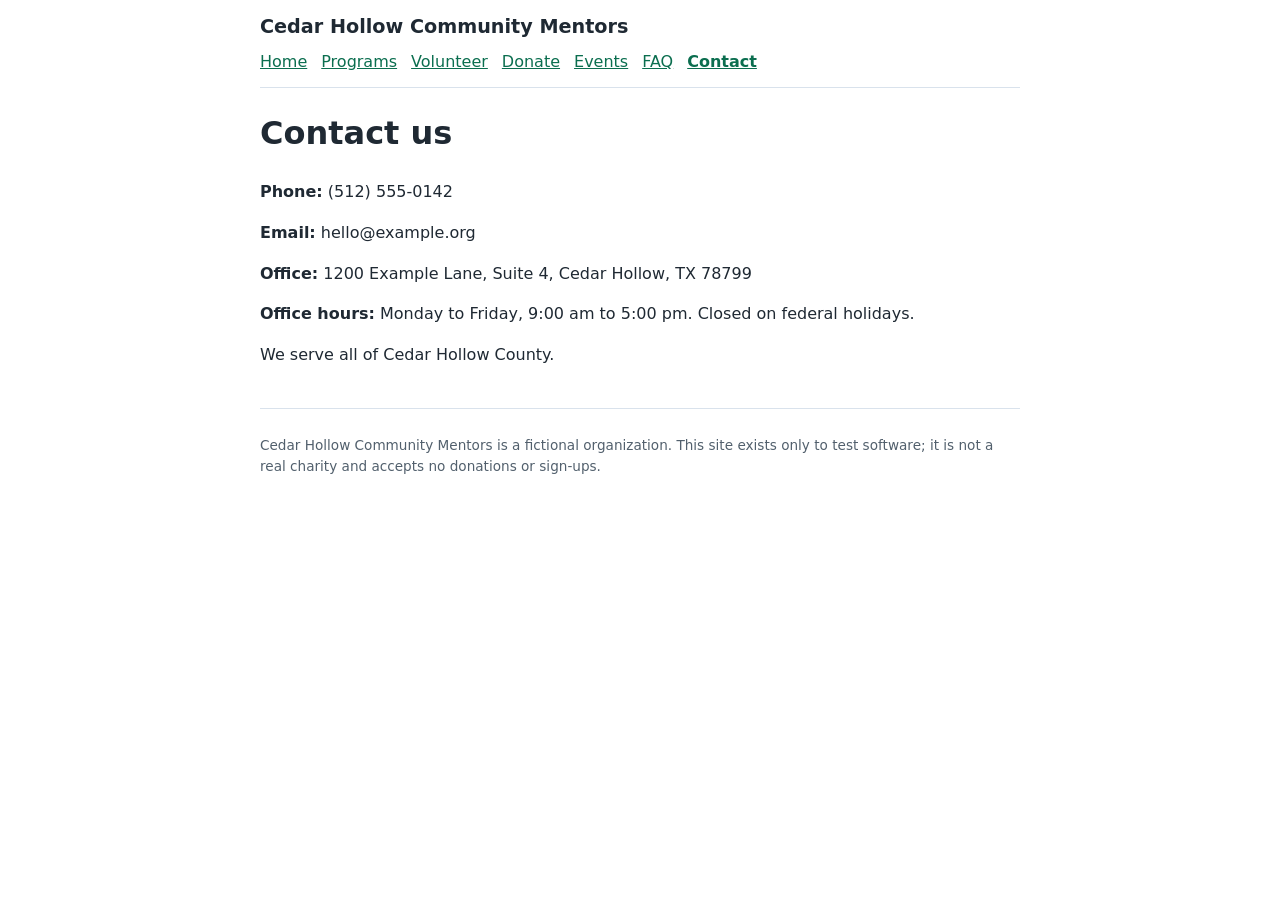
==== contact.html @ 876d03b5 "Revert "Contact page: realistic length (who to contact, visiting)" This reverts commit 774a79b352c38" ====
<!doctype html>
<html lang="en">
<head>
<meta charset="utf-8">
<meta name="viewport" content="width=device-width, initial-scale=1">
<meta name="robots" content="noindex">
<title>Contact | Cedar Hollow Community Mentors</title>
<link rel="stylesheet" href="style.css">
</head>
<body>
<header><p class="brand">Cedar Hollow Community Mentors</p><nav><a href="index.html">Home</a><a href="programs.html">Programs</a><a href="volunteer.html">Volunteer</a><a href="donate.html">Donate</a><a href="events.html">Events</a><a href="faq.html">FAQ</a><a href="contact.html" aria-current="page">Contact</a></nav></header>
<main>
<h1>Contact us</h1>
<p><strong>Phone:</strong> (512) 555-0142</p>
<p><strong>Email:</strong> hello@example.org</p>
<p><strong>Office:</strong> 1200 Example Lane, Suite 4, Cedar Hollow, TX 78799</p>
<p><strong>Office hours:</strong> Monday to Friday, 9:00 am to 5:00 pm. Closed on federal holidays.</p>
<p>We serve all of Cedar Hollow County.</p>
</main>
<footer><p>Cedar Hollow Community Mentors is a fictional organization. This site exists only to test software; it is not a real charity and accepts no donations or sign-ups.</p></footer>
</body>
</html>
---- style.css ----
body{font-family:system-ui,sans-serif;max-width:760px;margin:0 auto;padding:0 16px;line-height:1.55;color:#1f2933}
header{border-bottom:1px solid #d9e2ec;padding:12px 0}.brand{font-weight:700;font-size:1.2rem;margin:0 0 8px}
nav a{margin-right:14px;color:#0b6e4f}nav a[aria-current]{font-weight:700}
footer{border-top:1px solid #d9e2ec;margin-top:40px;padding:12px 0;font-size:.85rem;color:#52606d}
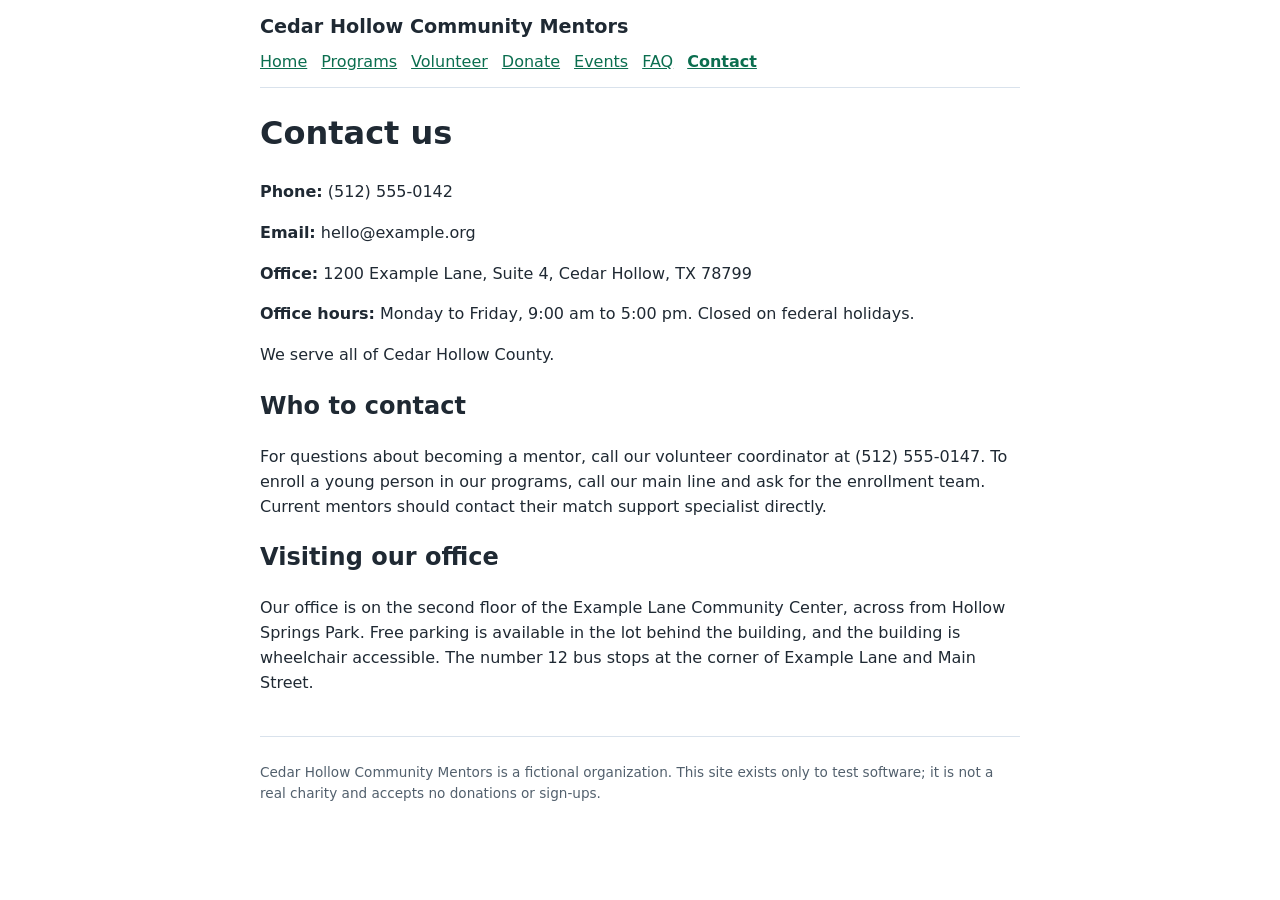
==== commit 7d447b60: "Revert "Revert "Contact page: realistic length (who to contact, visiting)"" This reverts commit 876d" ====
--- a/contact.html
+++ b/contact.html
@@ -16,6 +16,10 @@
 <p><strong>Office:</strong> 1200 Example Lane, Suite 4, Cedar Hollow, TX 78799</p>
 <p><strong>Office hours:</strong> Monday to Friday, 9:00 am to 5:00 pm. Closed on federal holidays.</p>
 <p>We serve all of Cedar Hollow County.</p>
+<h2>Who to contact</h2>
+<p>For questions about becoming a mentor, call our volunteer coordinator at (512) 555-0147. To enroll a young person in our programs, call our main line and ask for the enrollment team. Current mentors should contact their match support specialist directly.</p>
+<h2>Visiting our office</h2>
+<p>Our office is on the second floor of the Example Lane Community Center, across from Hollow Springs Park. Free parking is available in the lot behind the building, and the building is wheelchair accessible. The number 12 bus stops at the corner of Example Lane and Main Street.</p>
 </main>
 <footer><p>Cedar Hollow Community Mentors is a fictional organization. This site exists only to test software; it is not a real charity and accepts no donations or sign-ups.</p></footer>
 </body>
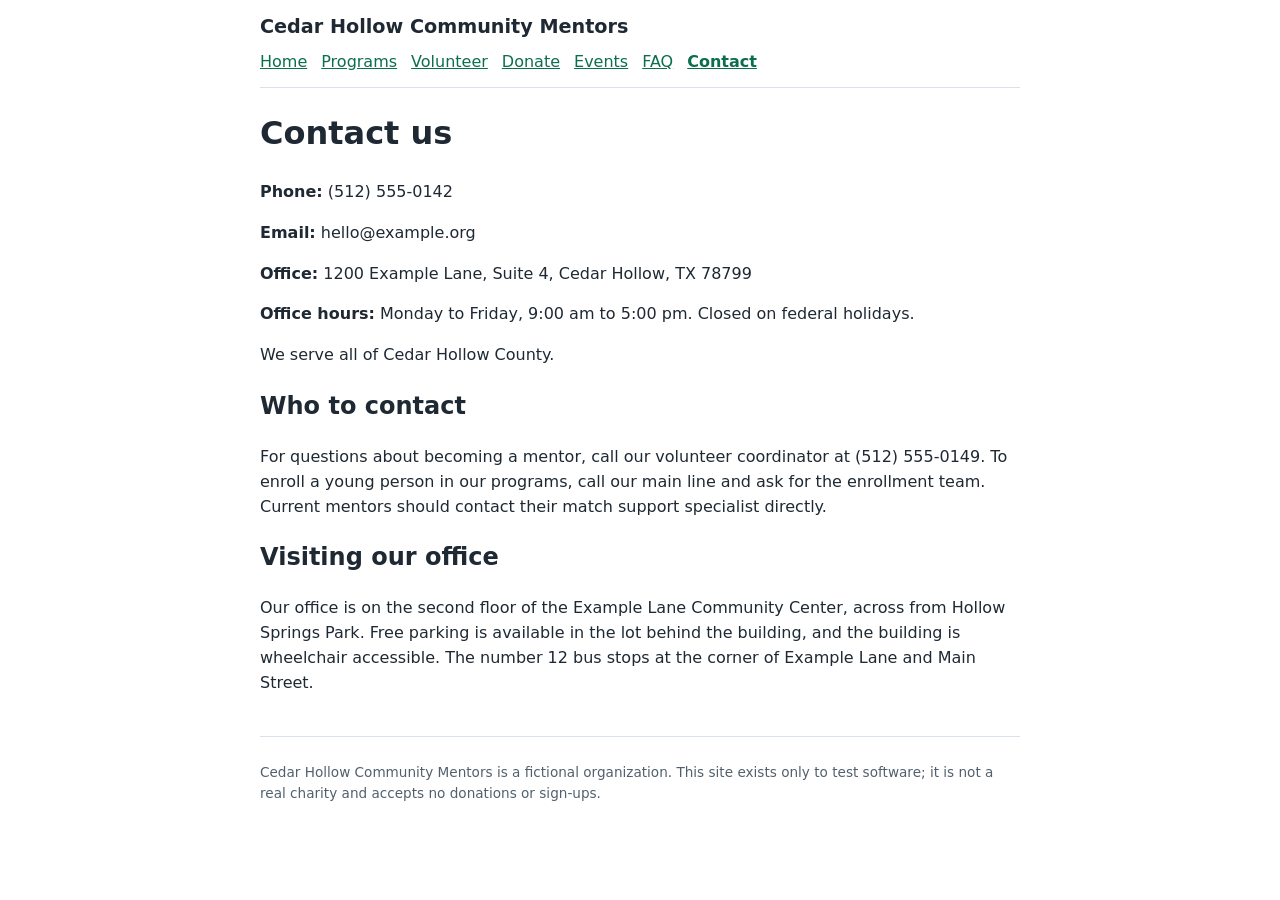
==== commit 6e8f781b: "Contact phone and giving link changed (Phase 7 E2E 3+4)" ====
--- a/contact.html
+++ b/contact.html
@@ -17,7 +17,7 @@
 <p><strong>Office hours:</strong> Monday to Friday, 9:00 am to 5:00 pm. Closed on federal holidays.</p>
 <p>We serve all of Cedar Hollow County.</p>
 <h2>Who to contact</h2>
-<p>For questions about becoming a mentor, call our volunteer coordinator at (512) 555-0147. To enroll a young person in our programs, call our main line and ask for the enrollment team. Current mentors should contact their match support specialist directly.</p>
+<p>For questions about becoming a mentor, call our volunteer coordinator at (512) 555-0149. To enroll a young person in our programs, call our main line and ask for the enrollment team. Current mentors should contact their match support specialist directly.</p>
 <h2>Visiting our office</h2>
 <p>Our office is on the second floor of the Example Lane Community Center, across from Hollow Springs Park. Free parking is available in the lot behind the building, and the building is wheelchair accessible. The number 12 bus stops at the corner of Example Lane and Main Street.</p>
 </main>
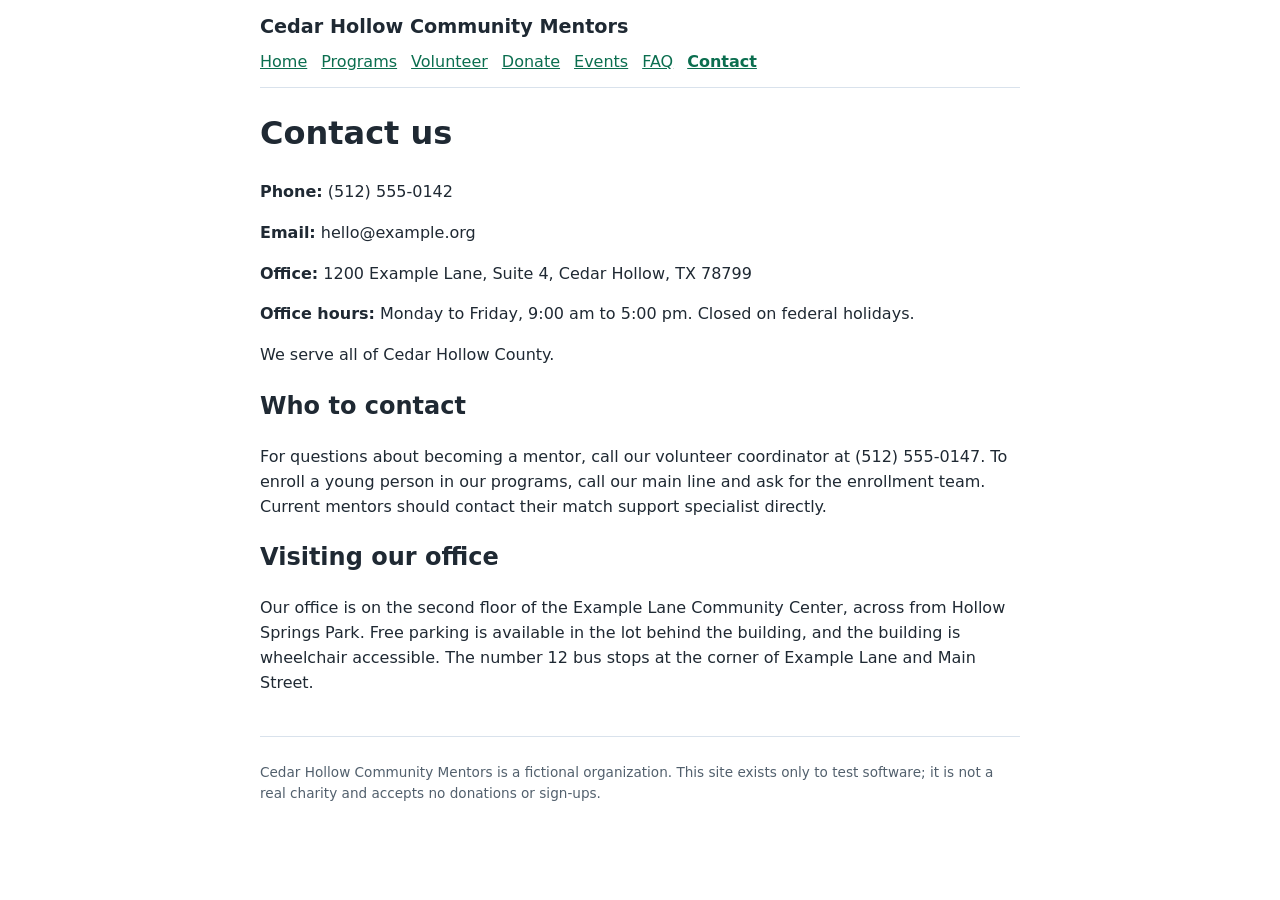
==== commit e1540952: "Revert "Contact phone and giving link changed (Phase 7 E2E 3+4)" This reverts commit 6e8f781b3874721" ====
--- a/contact.html
+++ b/contact.html
@@ -17,7 +17,7 @@
 <p><strong>Office hours:</strong> Monday to Friday, 9:00 am to 5:00 pm. Closed on federal holidays.</p>
 <p>We serve all of Cedar Hollow County.</p>
 <h2>Who to contact</h2>
-<p>For questions about becoming a mentor, call our volunteer coordinator at (512) 555-0149. To enroll a young person in our programs, call our main line and ask for the enrollment team. Current mentors should contact their match support specialist directly.</p>
+<p>For questions about becoming a mentor, call our volunteer coordinator at (512) 555-0147. To enroll a young person in our programs, call our main line and ask for the enrollment team. Current mentors should contact their match support specialist directly.</p>
 <h2>Visiting our office</h2>
 <p>Our office is on the second floor of the Example Lane Community Center, across from Hollow Springs Park. Free parking is available in the lot behind the building, and the building is wheelchair accessible. The number 12 bus stops at the corner of Example Lane and Main Street.</p>
 </main>
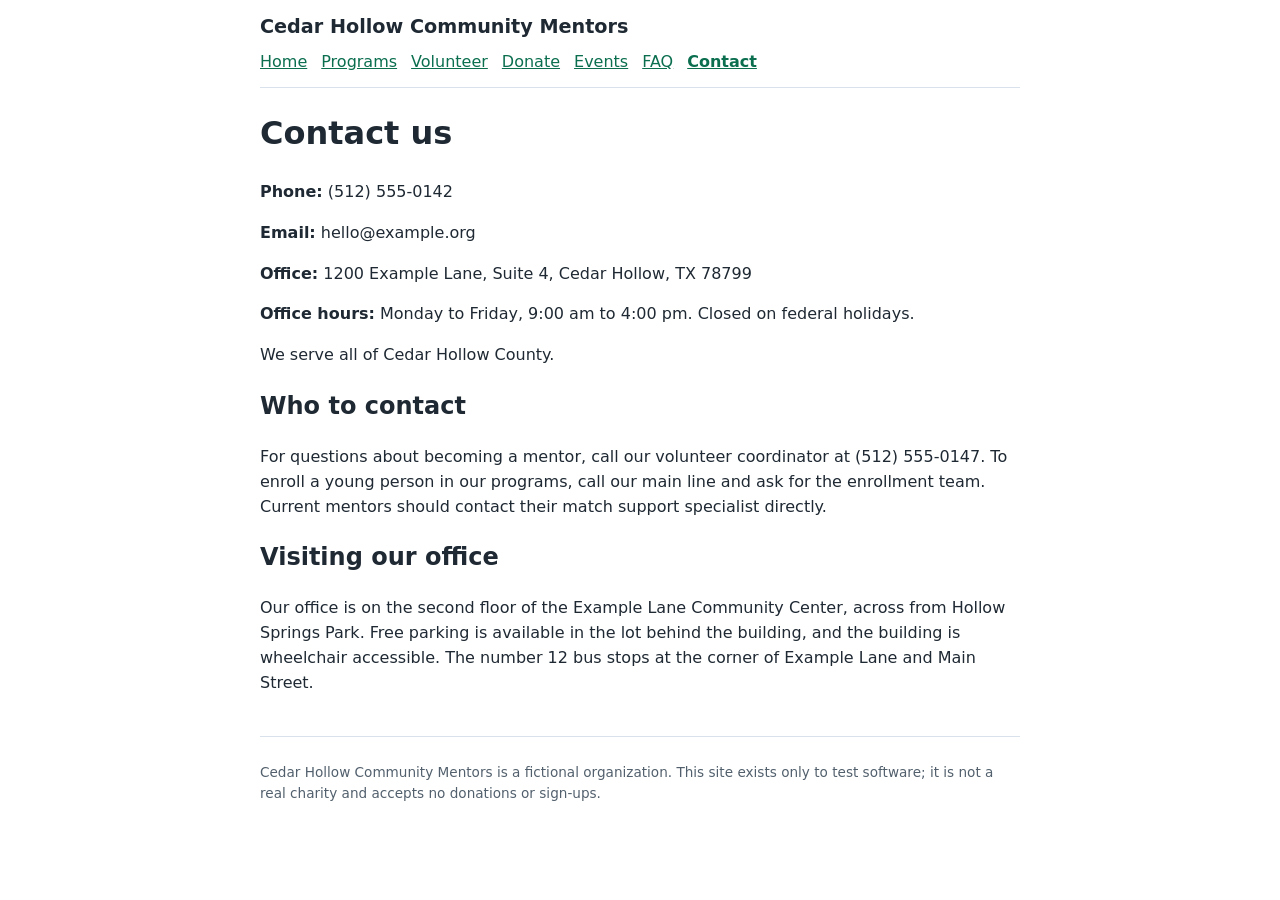
==== commit 25fe71a4: "Page-first PR5 E2E: reword programs, FAQ numbers, giving link, event date, office hours (to be rever" ====
--- a/contact.html
+++ b/contact.html
@@ -14,7 +14,7 @@
 <p><strong>Phone:</strong> (512) 555-0142</p>
 <p><strong>Email:</strong> hello@example.org</p>
 <p><strong>Office:</strong> 1200 Example Lane, Suite 4, Cedar Hollow, TX 78799</p>
-<p><strong>Office hours:</strong> Monday to Friday, 9:00 am to 5:00 pm. Closed on federal holidays.</p>
+<p><strong>Office hours:</strong> Monday to Friday, 9:00 am to 4:00 pm. Closed on federal holidays.</p>
 <p>We serve all of Cedar Hollow County.</p>
 <h2>Who to contact</h2>
 <p>For questions about becoming a mentor, call our volunteer coordinator at (512) 555-0147. To enroll a young person in our programs, call our main line and ask for the enrollment team. Current mentors should contact their match support specialist directly.</p>
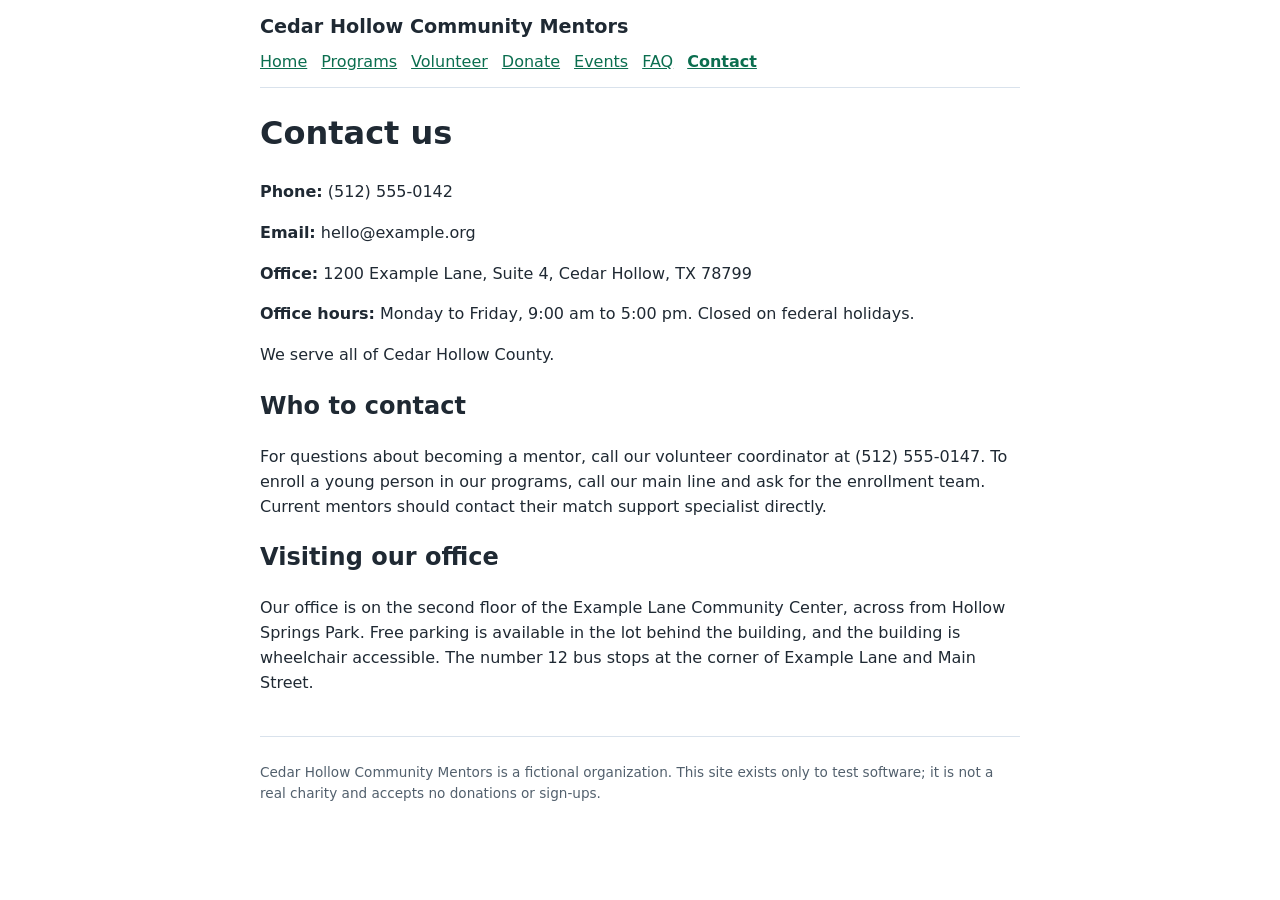
==== commit b1fb0f6e: "Revert "Page-first PR5 E2E: reword programs, FAQ numbers, giving link, event date, office hours (to " ====
--- a/contact.html
+++ b/contact.html
@@ -14,7 +14,7 @@
 <p><strong>Phone:</strong> (512) 555-0142</p>
 <p><strong>Email:</strong> hello@example.org</p>
 <p><strong>Office:</strong> 1200 Example Lane, Suite 4, Cedar Hollow, TX 78799</p>
-<p><strong>Office hours:</strong> Monday to Friday, 9:00 am to 4:00 pm. Closed on federal holidays.</p>
+<p><strong>Office hours:</strong> Monday to Friday, 9:00 am to 5:00 pm. Closed on federal holidays.</p>
 <p>We serve all of Cedar Hollow County.</p>
 <h2>Who to contact</h2>
 <p>For questions about becoming a mentor, call our volunteer coordinator at (512) 555-0147. To enroll a young person in our programs, call our main line and ask for the enrollment team. Current mentors should contact their match support specialist directly.</p>
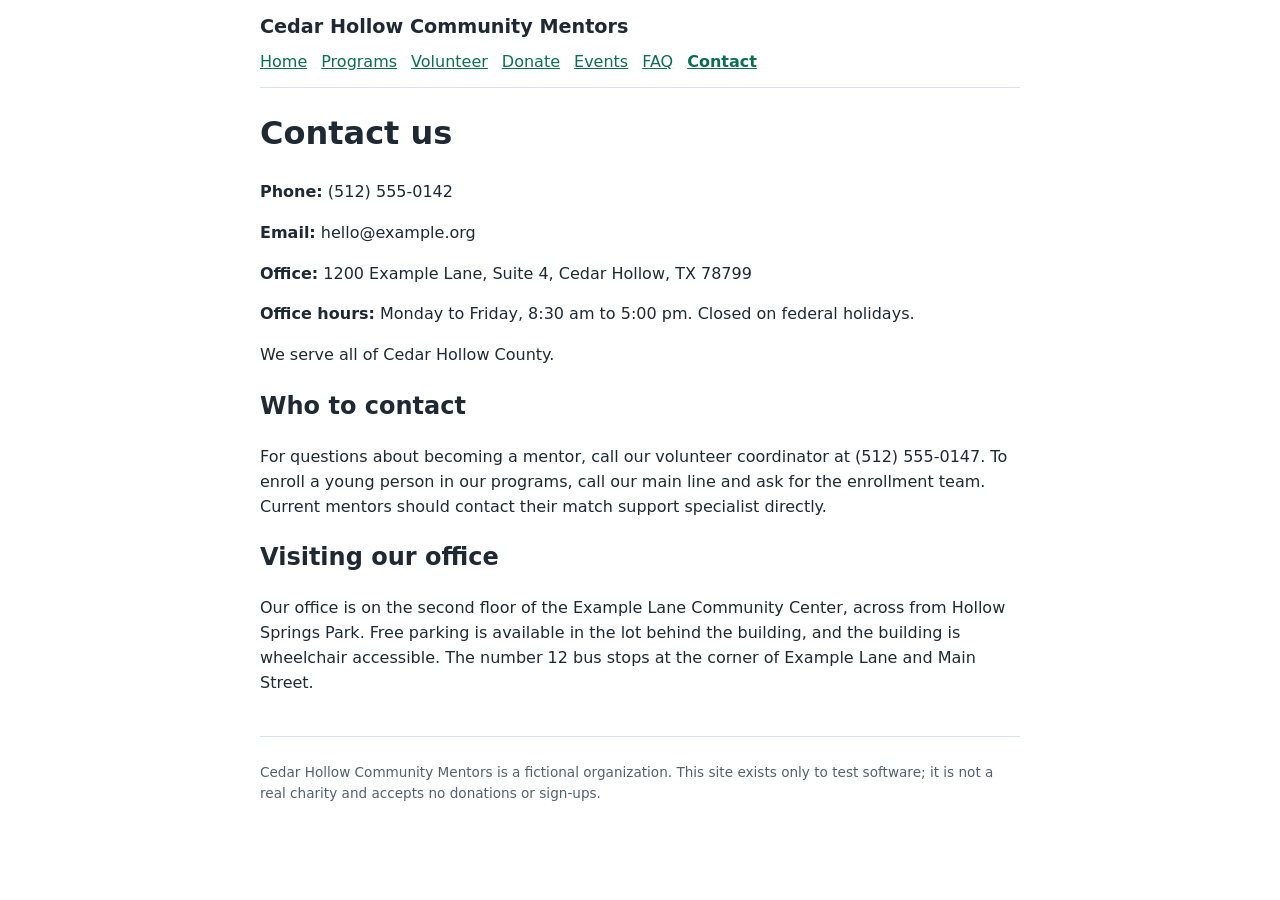
==== commit f76b3aef: "Facts-edit + new-pages E2E run B: office hours 8:30 am, Summer Camp nav page (to be reverted)" ====
--- a/contact.html
+++ b/contact.html
@@ -14,7 +14,7 @@
 <p><strong>Phone:</strong> (512) 555-0142</p>
 <p><strong>Email:</strong> hello@example.org</p>
 <p><strong>Office:</strong> 1200 Example Lane, Suite 4, Cedar Hollow, TX 78799</p>
-<p><strong>Office hours:</strong> Monday to Friday, 9:00 am to 5:00 pm. Closed on federal holidays.</p>
+<p><strong>Office hours:</strong> Monday to Friday, 8:30 am to 5:00 pm. Closed on federal holidays.</p>
 <p>We serve all of Cedar Hollow County.</p>
 <h2>Who to contact</h2>
 <p>For questions about becoming a mentor, call our volunteer coordinator at (512) 555-0147. To enroll a young person in our programs, call our main line and ask for the enrollment team. Current mentors should contact their match support specialist directly.</p>
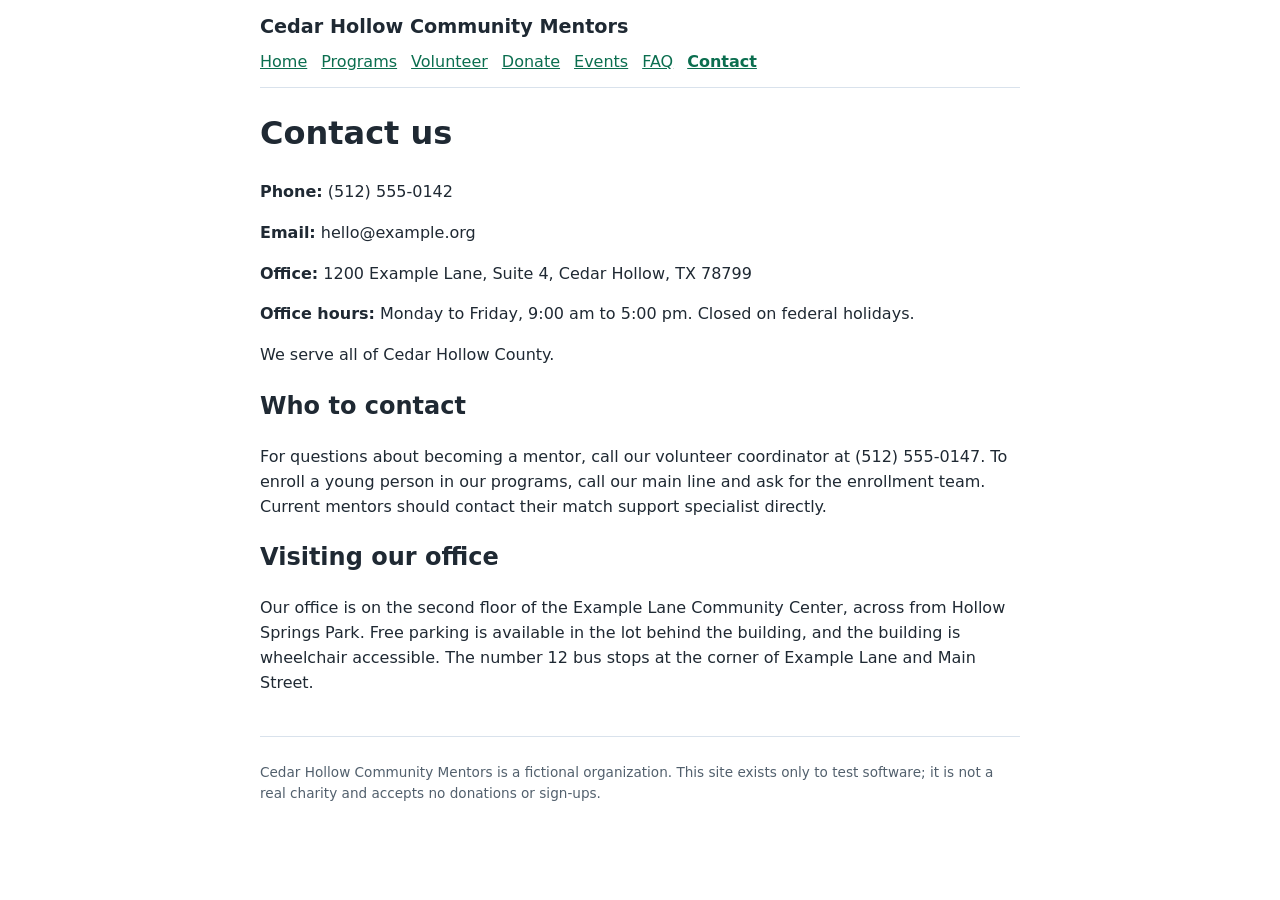
==== commit 414417dd: "Revert "Facts-edit + new-pages E2E run B: office hours 8:30 am, Summer Camp nav page (to be reverted" ====
--- a/contact.html
+++ b/contact.html
@@ -14,7 +14,7 @@
 <p><strong>Phone:</strong> (512) 555-0142</p>
 <p><strong>Email:</strong> hello@example.org</p>
 <p><strong>Office:</strong> 1200 Example Lane, Suite 4, Cedar Hollow, TX 78799</p>
-<p><strong>Office hours:</strong> Monday to Friday, 8:30 am to 5:00 pm. Closed on federal holidays.</p>
+<p><strong>Office hours:</strong> Monday to Friday, 9:00 am to 5:00 pm. Closed on federal holidays.</p>
 <p>We serve all of Cedar Hollow County.</p>
 <h2>Who to contact</h2>
 <p>For questions about becoming a mentor, call our volunteer coordinator at (512) 555-0147. To enroll a young person in our programs, call our main line and ask for the enrollment team. Current mentors should contact their match support specialist directly.</p>
